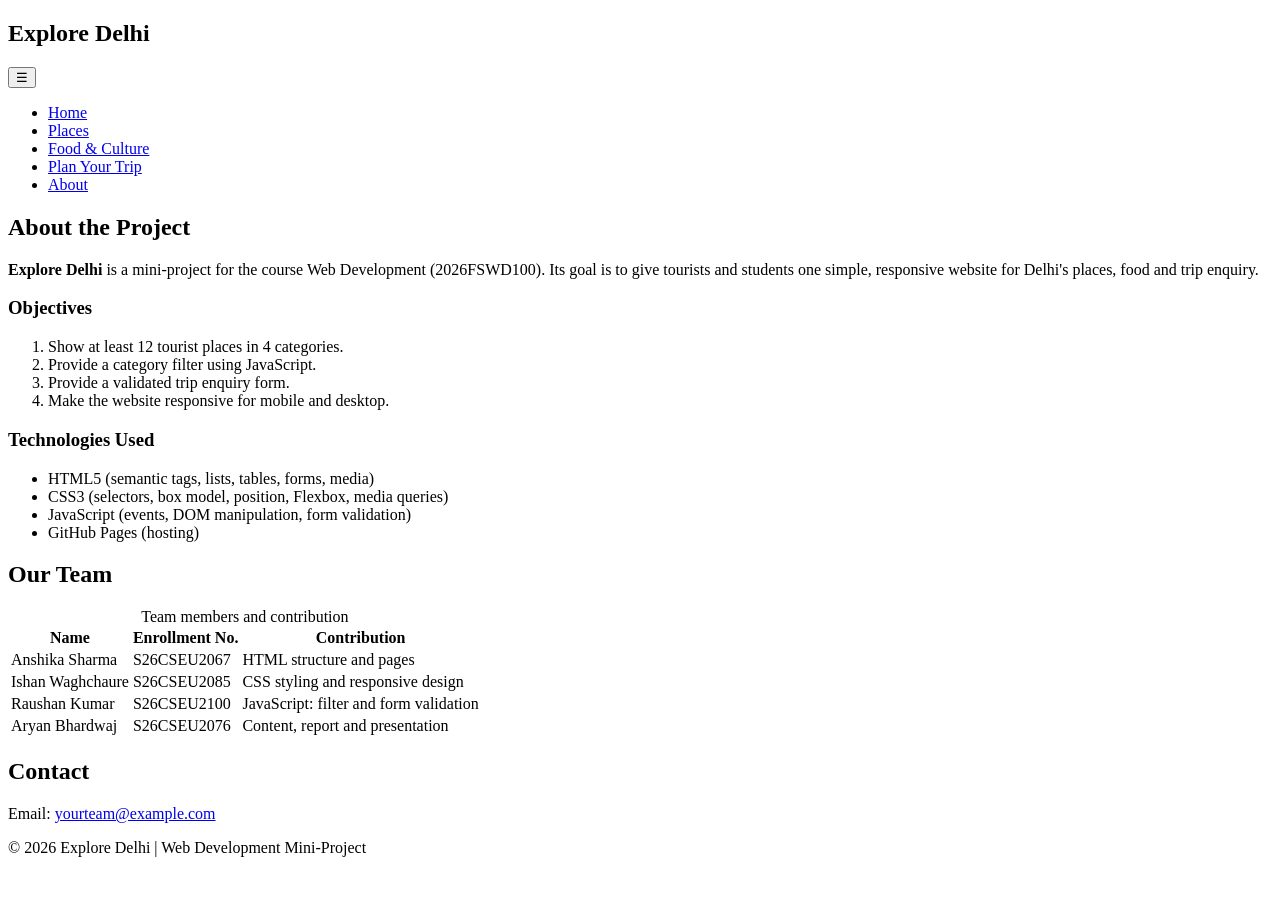
==== about.html @ 37af7b0d "Add files via upload" ====
<!DOCTYPE html>
<html lang="en">
<head>
  <meta charset="UTF-8">
  <meta name="viewport" content="width=device-width, initial-scale=1.0">
  <meta name="description" content="About the Explore Delhi project and team.">
  <title>Explore Delhi | About</title>
  <link rel="stylesheet" href="css/style.css">
</head>
<body>

  <header>
    <nav>
      <h1 class="logo">Explore Delhi</h1>
      <button id="menu-btn" aria-label="Open menu">&#9776;</button>
      <ul id="menu">
        <li><a href="index.html">Home</a></li>
        <li><a href="places.html">Places</a></li>
        <li><a href="food-culture.html">Food &amp; Culture</a></li>
        <li><a href="plan-trip.html">Plan Your Trip</a></li>
        <li><a href="about.html" class="active">About</a></li>
      </ul>
    </nav>
  </header>

  <main>

    <section class="container">
      <h2>About the Project</h2>
      <p>
        <strong>Explore Delhi</strong> is a mini-project for the course Web Development (2026FSWD100).
        Its goal is to give tourists and students one simple, responsive website for Delhi's places,
        food and trip enquiry.
      </p>

      <h3>Objectives</h3>
      <ol>
        <li>Show at least 12 tourist places in 4 categories.</li>
        <li>Provide a category filter using JavaScript.</li>
        <li>Provide a validated trip enquiry form.</li>
        <li>Make the website responsive for mobile and desktop.</li>
      </ol>

      <h3>Technologies Used</h3>
      <ul>
        <li>HTML5 (semantic tags, lists, tables, forms, media)</li>
        <li>CSS3 (selectors, box model, position, Flexbox, media queries)</li>
        <li>JavaScript (events, DOM manipulation, form validation)</li>
        <li>GitHub Pages (hosting)</li>
      </ul>
    </section>

    <!-- ========== TEAM TABLE (apne naam daalo) ========== -->
    <section class="container">
      <h2>Our Team</h2>
      <table>
        <caption>Team members and contribution</caption>
        <thead>
          <tr>
            <th>Name</th>
            <th>Enrollment No.</th>
            <th>Contribution</th>
          </tr>
        </thead>
        <tbody>
          <tr>
            <td>Anshika Sharma</td>
            <td>S26CSEU2067</td>
            <td>HTML structure and pages</td>
          </tr>
          <tr>
            <td>Ishan Waghchaure</td>
            <td>S26CSEU2085</td>
            <td>CSS styling and responsive design</td>
          </tr>
          <tr>
            <td>Raushan Kumar</td>
            <td>S26CSEU2100</td>
            <td>JavaScript: filter and form validation</td>
          </tr>
          <tr>
            <td>Aryan Bhardwaj</td>
            <td>S26CSEU2076</td>
            <td>Content, report and presentation</td>
          </tr>
        </tbody>
      </table>
    </section>

    <section class="container">
      <h2>Contact</h2>
      <p>Email: <a href="mailto:yourteam@example.com">yourteam@example.com</a></p>
    </section>

  </main>

  <footer>
    <p>&copy; 2026 Explore Delhi | Web Development Mini-Project</p>
  </footer>

  <script src="js/script.js"></script>
</body>
</html>
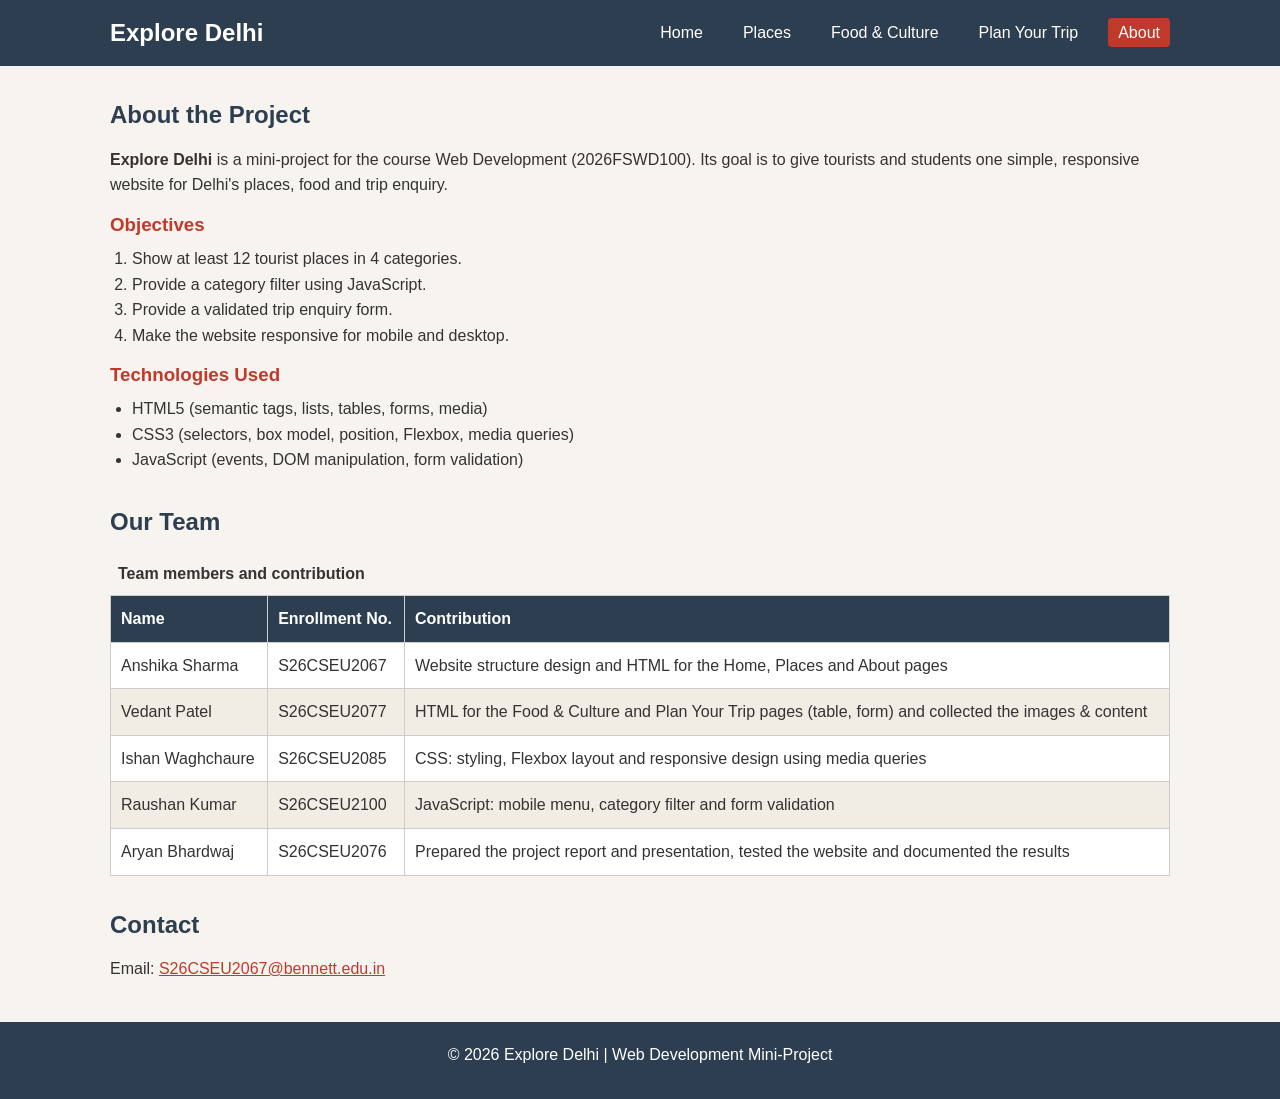
==== commit 110ceae4: "Add files via upload" ====
--- a/about.html
+++ b/about.html
@@ -46,11 +46,10 @@
         <li>HTML5 (semantic tags, lists, tables, forms, media)</li>
         <li>CSS3 (selectors, box model, position, Flexbox, media queries)</li>
         <li>JavaScript (events, DOM manipulation, form validation)</li>
-        <li>GitHub Pages (hosting)</li>
       </ul>
     </section>
 
-    <!-- ========== TEAM TABLE (apne naam daalo) ========== -->
+    <!-- ========== TEAM TABLE ========== -->
     <section class="container">
       <h2>Our Team</h2>
       <table>
@@ -66,22 +65,27 @@
           <tr>
             <td>Anshika Sharma</td>
             <td>S26CSEU2067</td>
-            <td>HTML structure and pages</td>
+            <td>Website structure design and HTML for the Home, Places and About pages</td>
+          </tr>
+          <tr>
+            <td>Vedant Patel</td>
+            <td>S26CSEU2077</td>
+            <td>HTML for the Food & Culture and Plan Your Trip pages (table, form) and collected the images & content</td>
           </tr>
           <tr>
             <td>Ishan Waghchaure</td>
             <td>S26CSEU2085</td>
-            <td>CSS styling and responsive design</td>
+            <td>CSS: styling, Flexbox layout and responsive design using media queries</td>
           </tr>
           <tr>
             <td>Raushan Kumar</td>
             <td>S26CSEU2100</td>
-            <td>JavaScript: filter and form validation</td>
+            <td>JavaScript: mobile menu, category filter and form validation</td>
           </tr>
           <tr>
             <td>Aryan Bhardwaj</td>
             <td>S26CSEU2076</td>
-            <td>Content, report and presentation</td>
+            <td>Prepared the project report and presentation, tested the website and documented the results</td>
           </tr>
         </tbody>
       </table>
@@ -89,7 +93,7 @@
 
     <section class="container">
       <h2>Contact</h2>
-      <p>Email: <a href="mailto:yourteam@example.com">yourteam@example.com</a></p>
+      <p>Email: <a href="mailto:S26CSEU2067@bennett.edu.in">S26CSEU2067@bennett.edu.in</a></p>
     </section>
 
   </main>
--- a/css/style.css
+++ b/css/style.css
@@ -0,0 +1,249 @@
+/* ---------- Reset ---------- */
+* {
+  margin: 0;
+  padding: 0;
+  box-sizing: border-box;
+}
+
+:root {
+  --main: #c0392b;
+  --dark: #2c3e50;
+  --light: #f7f4ef;
+  --white: #ffffff;
+}
+
+body {
+  font-family: Arial, Helvetica, sans-serif;
+  background-color: var(--light);
+  color: #333;
+  line-height: 1.6;
+}
+
+h2 { color: var(--dark); margin-bottom: 12px; }
+h3 { color: var(--main); margin: 10px 0 6px; }
+p  { margin-bottom: 12px; }
+ul, ol { margin: 0 0 12px 22px; }
+a  { color: var(--main); }
+img { max-width: 100%; display: block; }
+video { max-width: 100%; border-radius: 8px; }
+
+/* ---------- Header / Navbar ---------- */
+header {
+  background-color: var(--dark);
+  position: sticky;
+  top: 0;
+  z-index: 100;
+}
+
+nav {
+  display: flex;
+  justify-content: space-between;
+  align-items: center;
+  max-width: 1100px;
+  margin: 0 auto;
+  padding: 14px 20px;
+}
+
+.logo { color: var(--white); font-size: 1.5rem; }
+
+#menu {
+  display: flex;
+  list-style: none;
+  gap: 20px;
+  margin: 0;
+}
+
+#menu a {
+  color: var(--white);
+  text-decoration: none;
+  padding: 6px 10px;
+  border-radius: 4px;
+}
+
+#menu a:hover,
+#menu a.active {
+  background-color: var(--main);
+}
+
+#menu-btn {
+  display: none;
+  background: none;
+  border: none;
+  color: var(--white);
+  font-size: 1.8rem;
+  cursor: pointer;
+}
+
+/* ---------- Hero ---------- */
+#hero {
+  position: relative;
+  min-height: 380px;
+  display: flex;
+  flex-direction: column;
+  justify-content: center;
+  align-items: center;
+  text-align: center;
+  color: var(--white);
+  padding: 40px 20px;
+  background: linear-gradient(rgba(0,0,0,0.55), rgba(0,0,0,0.55)),
+              url("../images/india-gate.jpg") center/cover no-repeat,
+              var(--dark);
+}
+
+#hero h2 { color: var(--white); font-size: 2.6rem; }
+#hero p  { font-size: 1.2rem; max-width: 600px; }
+
+/* ---------- Common classes ---------- */
+.container {
+  max-width: 1100px;
+  margin: 30px auto;
+  padding: 0 20px;
+}
+
+.btn {
+  display: inline-block;
+  background-color: var(--main);
+  color: var(--white);
+  padding: 10px 22px;
+  border: none;
+  border-radius: 6px;
+  text-decoration: none;
+  font-size: 1rem;
+  cursor: pointer;
+}
+.btn:hover { background-color: #96281b; }
+
+.feature-list { list-style: square; }
+
+.jump-links {
+  display: flex;
+  gap: 15px;
+  list-style: none;
+  margin: 0 0 12px 0;
+}
+
+/* ---------- Cards ---------- */
+.card-row {
+  display: flex;
+  flex-wrap: wrap;
+  gap: 20px;
+  margin-bottom: 20px;
+}
+
+.card {
+  flex: 1 1 250px;
+  max-width: 340px;
+  background-color: var(--white);
+  border: 1px solid #ddd;
+  border-radius: 10px;
+  padding: 12px;
+  box-shadow: 0 2px 6px rgba(0,0,0,0.1);
+  transition: transform 0.2s;
+}
+.card:hover { transform: translateY(-5px); }
+
+.card img {
+  width: 100%;
+  height: 180px;
+  object-fit: cover;
+  border-radius: 8px;
+  background-color: #ddd;
+}
+
+.hide { display: none; }
+
+/* ---------- Filter buttons ---------- */
+.filter-bar {
+  display: flex;
+  flex-wrap: wrap;
+  gap: 10px;
+  margin: 15px 0 20px;
+}
+
+.filter-btn {
+  padding: 8px 18px;
+  border: 2px solid var(--main);
+  background-color: var(--white);
+  color: var(--main);
+  border-radius: 20px;
+  cursor: pointer;
+  font-size: 1rem;
+}
+.filter-btn:hover,
+.filter-btn.active {
+  background-color: var(--main);
+  color: var(--white);
+}
+
+/* ---------- Tables ---------- */
+table {
+  width: 100%;
+  border-collapse: collapse;
+  background-color: var(--white);
+  margin-bottom: 12px;
+}
+caption { font-weight: bold; padding: 8px; text-align: left; }
+th, td { border: 1px solid #ccc; padding: 10px; text-align: left; }
+th { background-color: var(--dark); color: var(--white); }
+tbody tr:nth-child(even) { background-color: #f1ece4; }
+
+/* ---------- Form ---------- */
+form {
+  background-color: var(--white);
+  padding: 20px;
+  border-radius: 10px;
+  max-width: 600px;
+  box-shadow: 0 2px 6px rgba(0,0,0,0.1);
+}
+
+.form-group { margin-bottom: 16px; }
+
+label { display: block; font-weight: bold; margin-bottom: 4px; }
+
+input, select, textarea {
+  width: 100%;
+  padding: 10px;
+  border: 1px solid #aaa;
+  border-radius: 6px;
+  font-size: 1rem;
+  font-family: inherit;
+}
+
+input:focus, select:focus, textarea:focus {
+  outline: 2px solid var(--main);
+}
+
+input.invalid, select.invalid { border-color: red; }
+.error   { color: red; font-size: 0.9rem; display: block; min-height: 18px; }
+.success { color: green; font-weight: bold; margin-top: 12px; }
+
+/* ---------- Footer ---------- */
+footer {
+  background-color: var(--dark);
+  color: var(--white);
+  text-align: center;
+  padding: 20px;
+  margin-top: 40px;
+}
+footer a { color: #f5b7b1; }
+
+/* ---------- Responsive (mobile) ---------- */
+@media (max-width: 768px) {
+  #menu-btn { display: block; }
+
+  #menu {
+    display: none;
+    flex-direction: column;
+    width: 100%;
+    gap: 5px;
+    padding-top: 10px;
+  }
+  #menu.open { display: flex; }
+
+  nav { flex-wrap: wrap; }
+
+  #hero h2 { font-size: 1.8rem; }
+
+  .card { max-width: 100%; }
+  .jump-links { flex-direction: column; gap: 5px; }
+}
